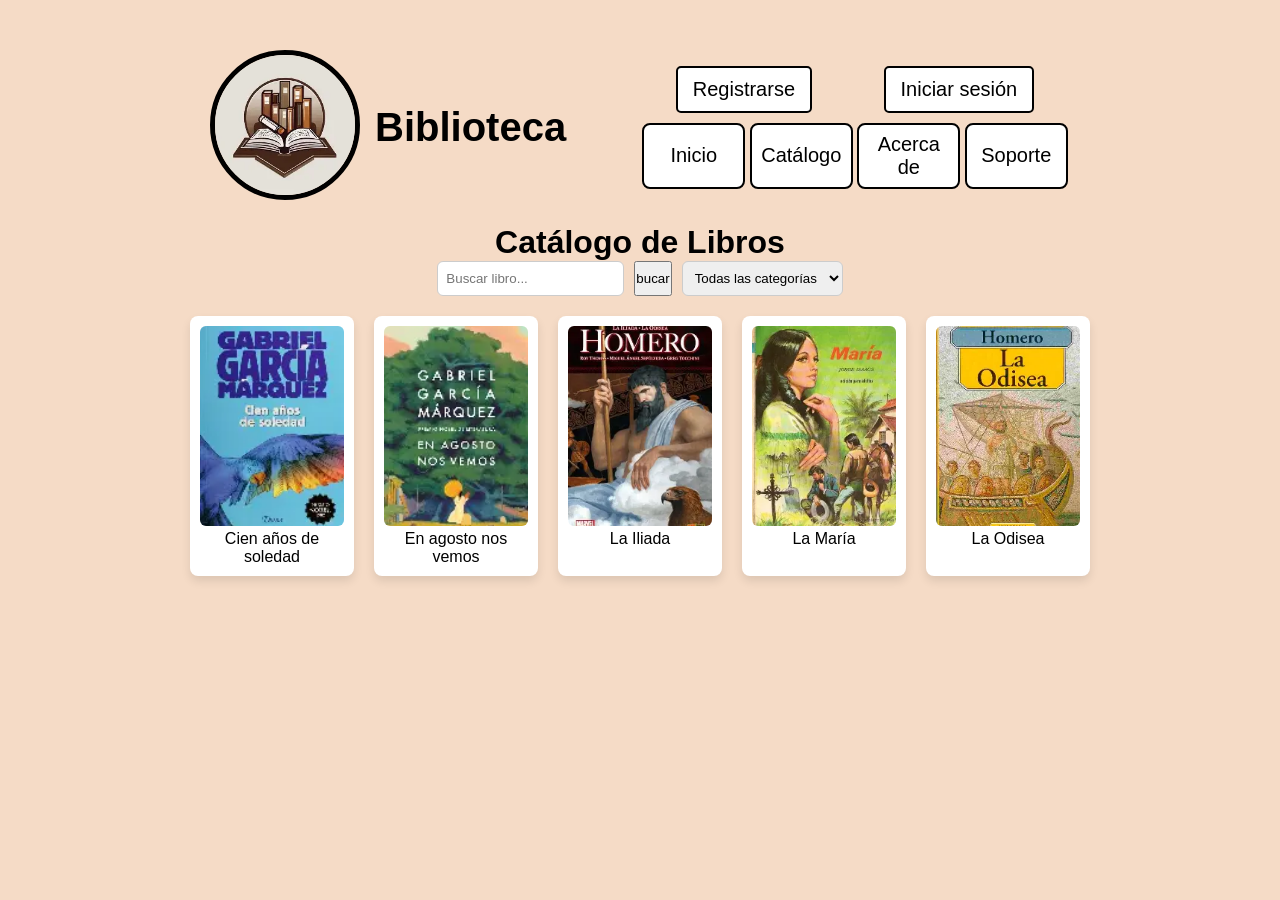
==== pages/catalogo.html @ 6e66a18c "Actualización de diseño responsivo y maquetación, posible ultima version" ====
<!DOCTYPE html>
<html lang="es">
<head>
  <meta charset="UTF-8">
  <meta name="viewport" content="width=device-width, initial-scale=1.0">
  <title>Catálogo - Biblioteca</title>
  <link rel="stylesheet" href="../css/styles.css">
</head>
<body>
  <div class="catalogo-container">
    <div class="container">
      <div class="section header-sup">
        <div class="header-sup__logo">
          <div>
            <img
              src="../images/logo.jpg"
              alt="logo de la biblioteca"
              class="logo"
            />
          </div>
          <div class="nombre">
            <p class="nombre-biblioteca">Biblioteca</p>
          </div>
        </div>
        <div class="header-sup__menu">
          <!-- Botones de login como enlaces -->
          <div class="login">
            <a href="../pages/registro.html" class="registrarse">Registrarse</a>
            <a href="../pages/login.html" class="iniciar-sesion">Iniciar sesión</a>
          </div>
          
          <!-- Menú principal -->
          <div class="menu">
            <a href="../index.html" class="btn inicio">Inicio</a>
            <a href="../pages/catalogo.html" class="btn catalogo">Catálogo</a>
            <a href="../pages/acercade.html" class="btn acerca-de">Acerca de</a>
            <a href="../pages/soporte.html" class="btn soporte">Soporte</a>
          </div>

        </div>
      </div>
    </div>
    <h1>Catálogo de Libros</h1>

    <!-- Barra de búsqueda y categorías -->
    <div class="catalogo-barra">
      <input type="text" id="buscarLibro" placeholder="Buscar libro...">
      <button id="btnBuscar">bucar</button>
      <select id="categorias">
        <option value="todos">Todas las categorías</option>
        <option value="novela">Novela</option>
        <option value="historia">Historia</option>
        <option value="ciencia">Ciencia</option>
        <option value="poesia">Poesía</option>
      </select>
    </div>

    <!-- Rejilla de libros -->
    <div class="catalogo-grid">
      <div class="libro" data-categoria="novela">
        <img src="../images/cienañosdesoledad.jpg" alt="Cien años de soledad">
        <p>Cien años de soledad</p>
      </div>
      <div class="libro" data-categoria="novela">
        <img src="../images/enagostonosvemos.jpg" alt="En agosto nos vemos">
        <p>En agosto nos vemos</p>
      </div>
      <div class="libro" data-categoria="historia">
        <img src="../images/lailiada.jpg" alt="La Iliada">
        <p>La Iliada</p>
      </div>
      <div class="libro" data-categoria="novela">
        <img src="../images/lamaria.jpg" alt="La María">
        <p>La María</p>
      </div>
      <div class="libro" data-categoria="historia">
        <img src="../images/laodisea.jpg" alt="La Odisea">
        <p>La Odisea</p>
      </div>
    </div>
  </div>

  <!-- Ruta correcta al JS -->
  <script src="../Js/script-catalogo.js"></script>
</body>
</html>
---- css/styles.css ----
/* Reset */
* {
    margin: 0;
    padding: 0;
    box-sizing: border-box;
}

/* General */
body {
    background-color: #f5dbc6;
    font-family: Arial, sans-serif;
}

/* Contenedor */
.container {
    display: flex;
    flex-wrap: wrap;
}

/* Secciones */
.section {
    display: flex;
    width: 100%;
    justify-content: center;
    align-items: center;
    padding: 20px;
}

/* Header superior */
.header-sup {
    height: auto;
    display: flex;
    justify-content: space-between;
    align-items: center;
    flex-wrap: wrap;
}

/* Logo */
.header-sup__logo {
    display: flex;
    flex-direction: row;
    align-items: center;
    width: 50%;
}

.logo {
    border-radius: 50%;
    height: 150px;
    width: 150px;
    border: 5px solid black;
    margin-right: 15px;
}

.nombre {
    display: flex;
    align-items: center;
}



/* Menú superior */
.header-sup__menu {
    display: flex;
    flex-direction: column;
    width: 50%;
    align-items: flex-end;
}

/* Botones generales */
.btn {
    display: flex;
    font-size: 20px;
    color: black;
    border: 2px solid black;
    border-radius: 8px;
    padding: 8px 15px;
    text-decoration: none;
    background-color: white;
    cursor: pointer;
    transition: all 0.3s ease;
    justify-content: center;
    align-items: center;
    width: 24%;
}

.btn:hover {
    background-color: #a4c639;
    color: white;
    transform: scale(1.05);
}

/* Login */
.login {
    display: flex;
    justify-content: space-around;
    margin-bottom: 10px;
    width: 100%;
}

/* Menú principal */
.menu {
    display: flex;
    justify-content: space-around;
    width: 100%;
}

/* Libros */
.content {
    display: flex;
    flex-wrap: wrap;
    justify-content: center;
}

.content-libros {
    display: flex;
    flex-wrap: wrap;
    justify-content: space-around;
    width: 100%;
}

.book {
    width: 300px;
    border: 3px solid black;
    border-radius: 10px;
    margin: 15px;
    padding: 10px;
    background-color: #fff;
    display: flex;
    flex-direction: column;
    align-items: center;
    transition: transform 0.3s ease;
}

.book:hover {
    transform: translateY(-5px);
}

.imagenlibro {
    height: 250px;
    width: 200px;
    object-fit: cover;
    border-radius: 8px;
    margin-bottom: 10px;
}

.book-info {
    display: flex;
    flex-direction: column;
    font-size: 16px;
    text-align: center;
}

/* Responsividad */
@media (max-width: 768px) {
    .header-sup {
        flex-direction: column;
        align-items: center;
    }
    
    .header-sup__logo, .header-sup__menu {
        width: 100%;
        justify-content: center;
        margin-bottom: 10px;
    }
    .menu {
        flex-direction: column;
        gap: 10px;
    }
    .btn {
        width: 80%;
        font-size: 16px;
    }
    .book {
        width: 90%;
    }
}

@media (max-width: 480px) {
    .nombre-biblioteca {
        font-size: 28px;
    }
    .btn {
        font-size: 14px;
        padding: 6px 10px;
    }
    .book {
        width: 100%;
    }
}
/*boton registro*/
.registrarse, .iniciar-sesion {
  font-size: 20px;
  color: black;
  border: 2px solid black;
  border-radius: 5px;
  padding: 10px 15px;
  text-decoration: none; /* quita el subrayado */
  display: inline-block;
  background-color: white;
  transition: 0.3s;
}

/* ============= estilos del registro==================*/

.registro-container {
  max-width: 450px;
  margin: 50px auto;
  background: #fff;
  padding: 30px;
  border-radius: 10px;
  box-shadow: 0 5px 15px rgba(0,0,0,0.2);
}

.registro-header {
  text-align: center;
  margin-bottom: 20px;
}

.registro-header .logo {
  width: 80px;
  height: 80px;
  border-radius: 50%;
  border: 3px solid black;
}

.registro-form {
  display: flex;
  flex-direction: column;
}

.registro-form label {
  margin-top: 10px;
  font-weight: bold;
}

.registro-form input {
  padding: 10px;
  margin-top: 5px;
  border: 1px solid #ccc;
  border-radius: 6px;
  font-size: 14px;
}

.registro-form input:focus {
  outline: none;
  border-color: #1e88b6;
  box-shadow: 0 0 5px rgba(30, 136, 182, 0.3);
}

.btn-registro {
  background-color: #1e88b6;
  color: white;
  border: none;
  border-radius: 6px;
  padding: 10px;
  margin-top: 15px;
  cursor: pointer;
  transition: background-color 0.3s ease;
}

.btn-registro:hover {
  background-color: #1565c0;
}

/* Tabla de usuarios */
.cardTable {
  margin-top: 20px;
  background: white;
  padding: 20px;
  border-radius: 10px;
}

table {
  width: 100%;
  border-collapse: collapse;
  margin-top: 10px;
}

thead {
  background-color: #1e88b6;
  color: white;
}

th, td {
  padding: 10px;
  border: 1px solid #ccc;
  text-align: center;
}
/* estilos login*/
.login-container {
  max-width: 450px;
  margin: 50px auto;
  background: #fff;
  padding: 30px;
  border-radius: 10px;
  box-shadow: 0 5px 15px rgba(0,0,0,0.2);
}

.login-header {
  text-align: center;
  margin-bottom: 20px;
}

.login-header .logo {
  width: 80px;
  height: 80px;
  border-radius: 50%;
  border: 3px solid black;
}

.login-form {
  display: flex;
  flex-direction: column;
}

.login-form label {
  margin-top: 10px;
  font-weight: bold;
}

.login-form input {
  padding: 10px;
  margin-top: 5px;
  border: 1px solid #ccc;
  border-radius: 6px;
  font-size: 14px;
}

.login-form input:focus {
  outline: none;
  border-color: #1e88b6;
  box-shadow: 0 0 5px rgba(30, 136, 182, 0.3);
}

.btn-login {
  background-color: #1e88b6;
  color: white;
  border: none;
  border-radius: 6px;
  padding: 10px;
  margin-top: 15px;
  cursor: pointer;
  transition: background-color 0.3s ease;
}

.btn-login:hover {
  background-color: #1565c0;
}

.mensaje {
  margin-top: 15px;
  font-size: 16px;
  text-align: center;
}
/*________________is estilo______________________________________________________*/
.section-dashboard {
  margin-top: 20px;
  padding: 20px;
  background: #fff;
  border-radius: 10px;
  box-shadow: 0 5px 15px rgba(0,0,0,0.2);
}

.hidden {
  display: none;
}

.section-dashboard h2 {
  margin-bottom: 15px;
}

.section-dashboard input, .section-dashboard select {
  display: block;
  margin: 10px 0;
  padding: 8px;
  width: 100%;
  border: 1px solid #ccc;
  border-radius: 6px;
}

/*_________________________________catalogo__________________________________*/
.catalogo-container {
  max-width: 900px;
  margin: 30px auto;
  text-align: center;
}

.catalogo-barra {
  display: flex;
  justify-content: center;
  gap: 10px;
  margin-bottom: 20px;
}

.catalogo-barra input, .catalogo-barra select {
  padding: 8px;
  border: 1px solid #ccc;
  border-radius: 6px;
}

.catalogo-grid {
  display: grid;
  grid-template-columns: repeat(auto-fill, minmax(150px, 1fr));
  gap: 20px;
}

.libro {
  background: #fff;
  padding: 10px;
  border-radius: 8px;
  box-shadow: 0 5px 10px rgba(0,0,0,0.1);
}

.libro img {
  width: 100%;
  height: 200px;
  object-fit: cover;
  border-radius: 6px;
}
/**____________________________estilo acerca de ______________*/
.acerca-container {
  display: flex;
  justify-content: center;
  align-items: center;
  flex-direction: column;
  max-width: 900px;
  margin: 50px auto;
  background: #fff;
  padding: 40px;
  border-radius: 12px;
  box-shadow: 0 5px 15px rgba(0,0,0,0.2);
}

.logo-acerca {
  text-align: center;
  margin-bottom: 20px;
}

.logo-acerca img {
  width: 200px;
  height: 200px;
  border-radius: 50%;
  border: 5px solid #0c0649;
}

.acerca-container h1 {
  text-align: center;
  margin-bottom: 30px;
  color: #0d4f6b;
}

.acerca-section {
  margin-bottom: 25px;
}

.acerca-section h2 {
  color: #1565c0;
  margin-bottom: 10px;
}

.acerca-section p {
  line-height: 1.6;
  text-align: justify;
}
/*___________________________________-estilo de soporte _____________________*/
.soporte-container {
  max-width: 800px;
  margin: 50px auto;
  background: #fff;
  padding: 30px;
  border-radius: 10px;
  box-shadow: 0 5px 15px rgba(0,0,0,0.2);
}

.soporte-barra {
  display: flex;
  justify-content: center;
  gap: 10px;
  margin-bottom: 20px;
}

.soporte-barra input {
  padding: 8px;
  border: 1px solid #ccc;
  border-radius: 6px;
  width: 60%;
}

.faq ul {
  list-style: none;
  padding: 0;
}

.faq-btn {
  background: #1e88b6;
  color: white;
  border: none;
  border-radius: 6px;
  padding: 10px;
  margin: 5px 0;
  cursor: pointer;
  width: 100%;
  text-align: left;
}

.faq-btn:hover {
  background: #1565c0;
}

.respuesta {
  margin-top: 20px;
  font-size: 16px;
  text-align: justify;
  color: #333;
}

.nombre-biblioteca {
    font-size: 40px;
    font-weight: bold;
    color: black;
}
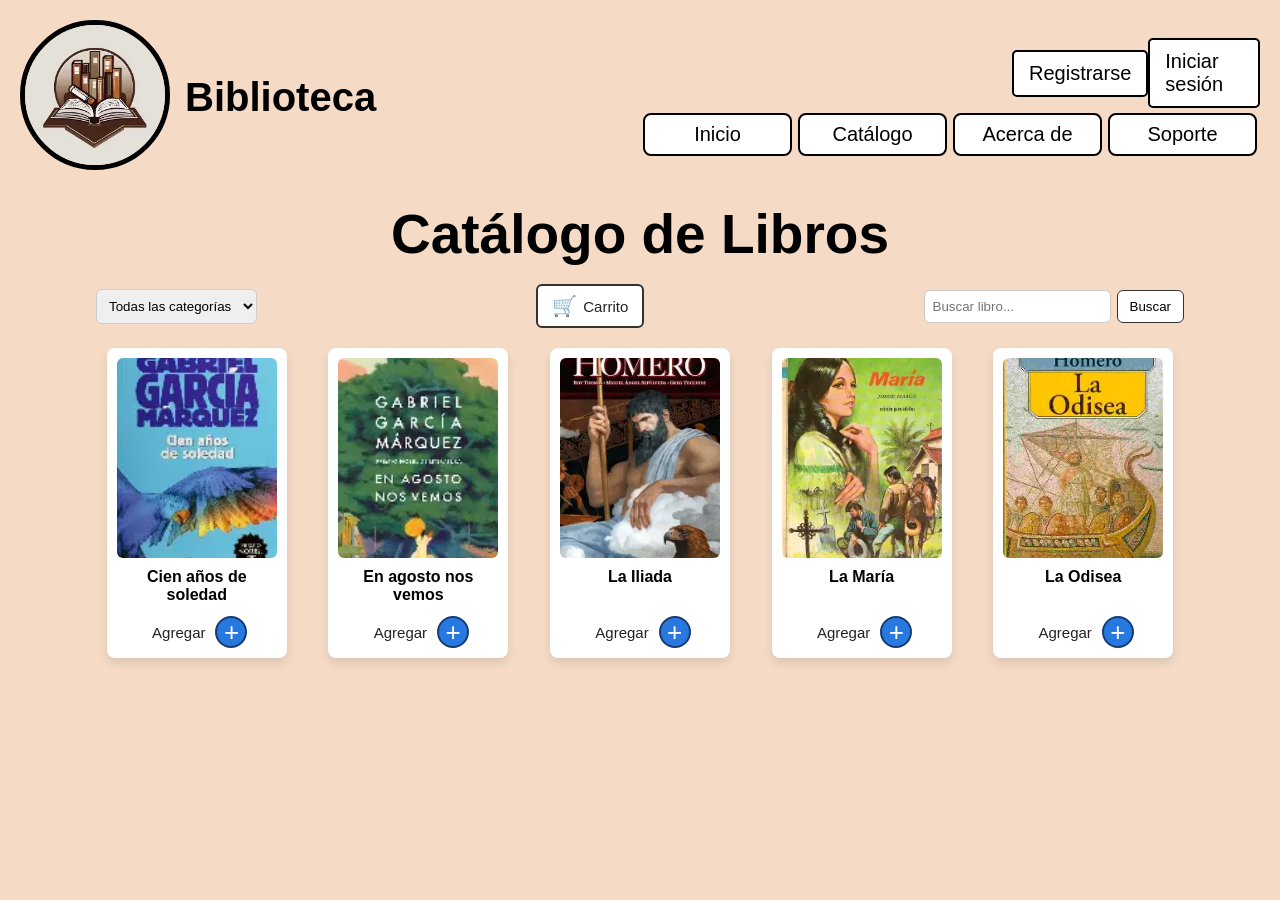
==== commit 4a669e0c: "Mejoras en catalogo" ====
--- a/pages/catalogo.html
+++ b/pages/catalogo.html
@@ -1,13 +1,13 @@
-<!DOCTYPE html>
+<!doctype html>
 <html lang="es">
-<head>
-  <meta charset="UTF-8">
-  <meta name="viewport" content="width=device-width, initial-scale=1.0">
-  <title>Catálogo - Biblioteca</title>
-  <link rel="stylesheet" href="../css/styles.css">
-</head>
-<body>
-  <div class="catalogo-container">
+  <head>
+    <meta charset="UTF-8" />
+    <meta name="viewport" content="width=device-width, initial-scale=1.0" />
+    <title>Catálogo - Biblioteca</title>
+    <link rel="stylesheet" href="../css/styles.css" />
+  </head>
+  <body>
+    <!-- Seccion arreglada de el menu principal -->
     <div class="container">
       <div class="section header-sup">
         <div class="header-sup__logo">
@@ -26,9 +26,11 @@
           <!-- Botones de login como enlaces -->
           <div class="login">
             <a href="../pages/registro.html" class="registrarse">Registrarse</a>
-            <a href="../pages/login.html" class="iniciar-sesion">Iniciar sesión</a>
+            <a href="../pages/login.html" class="iniciar-sesion"
+              >Iniciar sesión</a
+            >
           </div>
-          
+
           <!-- Menú principal -->
           <div class="menu">
             <a href="../index.html" class="btn inicio">Inicio</a>
@@ -36,51 +38,81 @@
             <a href="../pages/acercade.html" class="btn acerca-de">Acerca de</a>
             <a href="../pages/soporte.html" class="btn soporte">Soporte</a>
           </div>
-
         </div>
       </div>
     </div>
-    <h1>Catálogo de Libros</h1>
+    <!-- Seccion de el titulo de la pagina catalogo -->
+    <div class="Titulo-catalogo">
+      <h1 class="Titulo-text-catalogo">Catálogo de Libros</h1>
 
-    <!-- Barra de búsqueda y categorías -->
-    <div class="catalogo-barra">
-      <input type="text" id="buscarLibro" placeholder="Buscar libro...">
-      <button id="btnBuscar">bucar</button>
-      <select id="categorias">
-        <option value="todos">Todas las categorías</option>
-        <option value="novela">Novela</option>
-        <option value="historia">Historia</option>
-        <option value="ciencia">Ciencia</option>
-        <option value="poesia">Poesía</option>
-      </select>
+    </div>
+    <div class="catalogo-container">
+
+      <!-- Barra de búsqueda y categorías -->
+      <div class="catalogo-barra">
+        <select id="categorias">
+          <option value="todos">Todas las categorías</option>
+          <option value="novela">Novela</option>
+          <option value="historia">Historia</option>
+          <option value="ciencia">Ciencia</option>
+          <option value="poesia">Poesía</option>
+        </select>
+        <button class="carrito" type="button" aria-label="Carrito de compras">
+          <span aria-hidden="true">&#128722;</span>
+          <span>Carrito</span>
+        </button>
+        <div class="buscarlibro">
+          <input type="text" id="buscarLibro" placeholder="Buscar libro..." />
+          <button id="btnBuscar" type="button">Buscar</button>
+
+        </div>
+        
+      </div>
+
+      <!-- Rejilla de libros -->
+      <div class="catalogo-grid">
+        <div class="libro" data-categoria="novela">
+          <img
+            src="../images/cienañosdesoledad.jpg"
+            alt="Cien años de soledad"
+          />
+          <p>Cien años de soledad</p>
+          <button class="agregar-carrito" type="button">
+            <span>Agregar</span><span class="icono-agregar" aria-hidden="true">+</span>
+          </button>
+        </div>
+        <div class="libro" data-categoria="novela">
+          <img src="../images/enagostonosvemos.jpg" alt="En agosto nos vemos" />
+          <p>En agosto nos vemos</p>
+          <button class="agregar-carrito" type="button">
+            <span>Agregar</span><span class="icono-agregar" aria-hidden="true">+</span>
+          </button>
+        </div>
+        <div class="libro" data-categoria="historia">
+          <img src="../images/lailiada.jpg" alt="La Iliada" />
+          <p>La Iliada</p>
+          <button class="agregar-carrito" type="button">
+            <span>Agregar</span><span class="icono-agregar" aria-hidden="true">+</span>
+          </button>
+        </div>
+        <div class="libro" data-categoria="novela">
+          <img src="../images/lamaria.jpg" alt="La María" />
+          <p>La María</p>
+          <button class="agregar-carrito" type="button">
+            <span>Agregar</span><span class="icono-agregar" aria-hidden="true">+</span>
+          </button>
+        </div>
+        <div class="libro" data-categoria="historia">
+          <img src="../images/laodisea.jpg" alt="La Odisea" />
+          <p>La Odisea</p>
+          <button class="agregar-carrito" type="button">
+            <span>Agregar</span><span class="icono-agregar" aria-hidden="true">+</span>
+          </button>
+        </div>
+      </div>
     </div>
 
-    <!-- Rejilla de libros -->
-    <div class="catalogo-grid">
-      <div class="libro" data-categoria="novela">
-        <img src="../images/cienañosdesoledad.jpg" alt="Cien años de soledad">
-        <p>Cien años de soledad</p>
-      </div>
-      <div class="libro" data-categoria="novela">
-        <img src="../images/enagostonosvemos.jpg" alt="En agosto nos vemos">
-        <p>En agosto nos vemos</p>
-      </div>
-      <div class="libro" data-categoria="historia">
-        <img src="../images/lailiada.jpg" alt="La Iliada">
-        <p>La Iliada</p>
-      </div>
-      <div class="libro" data-categoria="novela">
-        <img src="../images/lamaria.jpg" alt="La María">
-        <p>La María</p>
-      </div>
-      <div class="libro" data-categoria="historia">
-        <img src="../images/laodisea.jpg" alt="La Odisea">
-        <p>La Odisea</p>
-      </div>
-    </div>
-  </div>
-
-  <!-- Ruta correcta al JS -->
-  <script src="../Js/script-catalogo.js"></script>
-</body>
+    <!-- Ruta correcta al JS -->
+    <script src="../Js/script-catalogo.js"></script>
+  </body>
 </html>
--- a/css/styles.css
+++ b/css/styles.css
@@ -25,6 +25,70 @@
     align-items: center;
     padding: 20px;
 }
+
+  /* Resumen de indicadores */
+  .resumen-biblioteca {
+    width: 90%;
+    margin: 0 auto 18px;
+    padding: 18px 28px;
+    border: 2px solid #80624f;
+    border-radius: 12px;
+    background-color: #f9e9da;
+    justify-content: space-between;
+    align-items: stretch;
+    gap: 28px;
+  }
+
+  .resumen-grupo {
+    display: flex;
+    flex: 1;
+    flex-direction: column;
+    gap: 12px;
+  }
+
+  .resumen-destacados {
+    max-width: 390px;
+  }
+
+  .indicador {
+    display: grid;
+    grid-template-columns: 24px 1fr 72px;
+    align-items: center;
+    gap: 8px;
+    min-height: 34px;
+    font-size: 15px;
+    font-weight: bold;
+  }
+
+  .indicador-icono {
+    font-size: 17px;
+    text-align: center;
+  }
+
+  .libros-icono, .disponibles-icono {
+    color: #568f35;
+  }
+
+  .usuarios-icono {
+    color: #5e2357;
+  }
+
+  .prestamos-icono {
+    color: #9a603e;
+  }
+
+  .vencer-icono {
+    color: #d27b36;
+  }
+
+  .indicador strong {
+    padding: 6px 8px;
+    border: 1px solid #a78c7a;
+    border-radius: 4px;
+    background-color: #fffaf5;
+    text-align: center;
+    font-weight: normal;
+  }
 
 /* Header superior */
 .header-sup {
@@ -93,8 +157,9 @@
 .login {
     display: flex;
     justify-content: space-around;
-    margin-bottom: 10px;
-    width: 100%;
+    align-items: center;
+    margin-bottom: 5px;
+    width: 40%;
 }
 
 /* Menú principal */
@@ -109,6 +174,14 @@
     display: flex;
     flex-wrap: wrap;
     justify-content: center;
+}
+
+.titulo-catalogo {
+  width: 100%;
+  max-width: 1120px;
+  margin: 0 auto 2px;
+  font-size: 24px;
+  text-align: left;
 }
 
 .content-libros {
@@ -152,6 +225,16 @@
 
 /* Responsividad */
 @media (max-width: 768px) {
+  .resumen-biblioteca {
+    width: calc(100% - 30px);
+    flex-direction: column;
+    gap: 12px;
+  }
+
+  .resumen-destacados {
+    max-width: none;
+  }
+
     .header-sup {
         flex-direction: column;
         align-items: center;
@@ -176,6 +259,15 @@
 }
 
 @media (max-width: 480px) {
+  .resumen-biblioteca {
+    padding: 14px;
+  }
+
+  .indicador {
+    grid-template-columns: 22px 1fr 64px;
+    font-size: 13px;
+  }
+
     .nombre-biblioteca {
         font-size: 28px;
     }
@@ -380,16 +472,70 @@
 
 /*_________________________________catalogo__________________________________*/
 .catalogo-container {
-  max-width: 900px;
-  margin: 30px auto;
+  display: flex;
+  flex-direction: column;
+  justify-content: center;
+  width: 85%;
+  height: 100%;
+  margin: 10px auto;
   text-align: center;
 }
+.Titulo-catalogo{
+  display: flex;
+  height: 80px;
+  justify-content: center;
+  align-items: center;
+}
+.Titulo-text-catalogo{
+  font-size: 55px;
+
+}
 
 .catalogo-barra {
   display: flex;
-  justify-content: center;
+  justify-content: space-between;
+  align-items: center;
   gap: 10px;
   margin-bottom: 20px;
+}
+
+.buscarlibro {
+  display: flex;
+  align-items: center;
+  gap: 6px;
+}
+
+
+#btnBuscar{
+  height: 100%;
+  padding: 8px 12px;
+  border: 1px solid #333;
+  border-radius: 6px;
+  background-color: #fff;
+  cursor: pointer;
+}
+
+.carrito {
+  display: flex;
+  align-items: center;
+  gap: 6px;
+  padding: 8px 14px;
+  border: 2px solid #333;
+  border-radius: 6px;
+  background-color: #fff;
+  color: #222;
+  font-size: 15px;
+  cursor: pointer;
+}
+
+.carrito span:first-child {
+  font-size: 20px;
+}
+
+.carrito:hover,
+#btnBuscar:hover {
+  background-color: #e7f0ff;
+
 }
 
 .catalogo-barra input, .catalogo-barra select {
@@ -399,13 +545,18 @@
 }
 
 .catalogo-grid {
-  display: grid;
-  grid-template-columns: repeat(auto-fill, minmax(150px, 1fr));
+  display: flex;
+  flex-wrap: wrap;
+  justify-content: space-around;
   gap: 20px;
 }
 
 .libro {
   background: #fff;
+  display: flex;
+  flex-direction: column;
+  align-items: center;
+  width: 180px;
   padding: 10px;
   border-radius: 8px;
   box-shadow: 0 5px 10px rgba(0,0,0,0.1);
@@ -417,6 +568,63 @@
   object-fit: cover;
   border-radius: 6px;
 }
+
+.libro p {
+  min-height: 40px;
+  margin: 10px 0 8px;
+  font-weight: bold;
+}
+
+.agregar-carrito {
+  display: flex;
+  align-items: center;
+  gap: 10px;
+  padding: 0 4px 0 10px;
+  border: 0;
+  background: transparent;
+  color: #222;
+  font-size: 15px;
+  cursor: pointer;
+}
+
+.icono-agregar {
+  display: grid;
+  width: 32px;
+  height: 32px;
+  place-items: center;
+  border: 2px solid #163b73;
+  border-radius: 50%;
+  background-color: #2879df;
+  color: #fff;
+  font-size: 26px;
+  line-height: 1;
+}
+
+.agregar-carrito:hover .icono-agregar {
+  background-color: #155eb8;
+}
+
+@media (max-width: 768px) {
+  .catalogo-barra {
+    flex-wrap: wrap;
+    justify-content: center;
+  }
+
+  .catalogo-barra select,
+  .buscarlibro {
+    width: 100%;
+  }
+
+  .buscarlibro input {
+    flex: 1;
+  }
+}
+/**-----------------------------------------------------------**/
+
+
+
+
+
 /**____________________________estilo acerca de ______________*/
 .acerca-container {
   display: flex;
